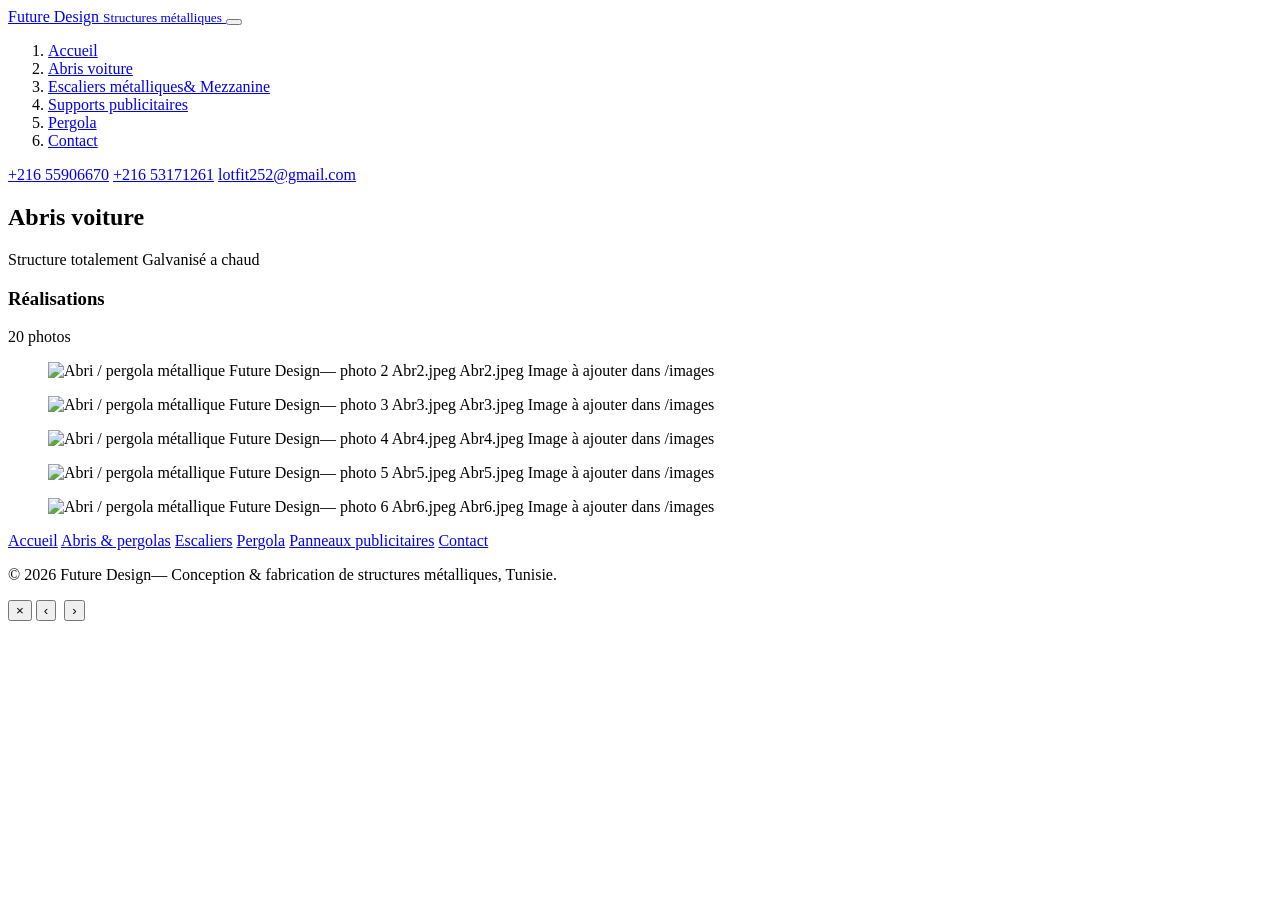
==== abris.html @ bcda87af "Add files via upload" ====
<!DOCTYPE html>
<html lang="fr">
<head>
<meta charset="UTF-8">
<meta name="viewport" content="width=device-width, initial-scale=1.0">
<title>Abris voiture  — Future Design</title>
<meta name="description" content="Abris voiture et pergolas métalliques conçus et fabriqués sur mesure par Future Design.">
<link rel="stylesheet" href="css/style.css">
<link rel="stylesheet" href="css/lightbox.css">
</head>
<body>
<header class="site-header">
  <div class="wrap">
    <a href="index.html" class="logo">
      <span>
        Future Design
        <small>Structures métalliques</small>
      </span>
    </a>
    <button class="burger" aria-expanded="false" aria-label="Ouvrir le menu">
      <span></span><span></span><span></span>
    </button>
  </div>
</header>

<div class="scrim"></div>
<nav class="nav-panel" aria-label="Menu principal">
  <ol>
    <li><a href="index.html">Accueil</a></li>
    <li><a href="abris.html">Abris voiture </a></li>
    <li><a href="escaliers.html">Escaliers métalliques&amp; Mezzanine</a></li>
    <li><a href="panneaux.html">Supports publicitaires</a></li>
    <li><a href="Pergola.html">Pergola</a></li>
    <li><a href="index.html#contact">Contact</a></li>
  </ol>
  <div class="nav-contact">
    <a href="tel:+21600000000">+216 55906670</a>
    <a href="tel:+21600000000">+216 53171261</a>
    <a href="mailto:contact@futurepub.tn">lotfit252@gmail.com</a>
  </div>
</nav>
<section class="page-band">
  <div class="wrap">
    <h1>Abris voiture </h1>
  </div>
</section>

<section class="intro">
  <div class="wrap">
    <p class="lede">Structure totalement Galvanisé a chaud </p>
    <div class="body">
    </div>
  </div>
</section>


<section>
  <div class="wrap">
    <div class="gallery-block">
      <div class="block-head">
        <h3>Réalisations</h3>
        <span class="count">20 photos</span>
      </div>
      <div class="gallery">
      <figure class="frame">
        <img src="images/Abr2.jpeg" alt="Abri / pergola métallique Future Design— photo 2" data-gallery loading="lazy">
        <span class="dim tl"></span><span class="dim br"></span>
        <span class="tag">Abr2.jpeg</span>
        <span class="ph-label">Abr2.jpeg</span>
        <span class="ph-hint">Image à ajouter dans /images</span>
      </figure>
      <figure class="frame">
        <img src="images/Abr3.jpeg" alt="Abri / pergola métallique Future Design— photo 3" data-gallery loading="lazy">
        <span class="dim tl"></span><span class="dim br"></span>
        <span class="tag">Abr3.jpeg</span>
        <span class="ph-label">Abr3.jpeg</span>
        <span class="ph-hint">Image à ajouter dans /images</span>
      </figure>
      <figure class="frame">
        <img src="images/Abr4.jpeg" alt="Abri / pergola métallique Future Design— photo 4" data-gallery loading="lazy">
        <span class="dim tl"></span><span class="dim br"></span>
        <span class="tag">Abr4.jpeg</span>
        <span class="ph-label">Abr4.jpeg</span>
        <span class="ph-hint">Image à ajouter dans /images</span>
      </figure>
      <figure class="frame">
        <img src="images/Abr5.jpeg" alt="Abri / pergola métallique Future Design— photo 5" data-gallery loading="lazy">
        <span class="dim tl"></span><span class="dim br"></span>
        <span class="tag">Abr5.jpeg</span>
        <span class="ph-label">Abr5.jpeg</span>
        <span class="ph-hint">Image à ajouter dans /images</span>
      </figure>
      <figure class="frame">
        <img src="images/Abr6.jpeg" alt="Abri / pergola métallique Future Design— photo 6" data-gallery loading="lazy">
        <span class="dim tl"></span><span class="dim br"></span>
        <span class="tag">Abr6.jpeg</span>
        <span class="ph-label">Abr6.jpeg</span>
        <span class="ph-hint">Image à ajouter dans /images</span>
      </figure>
      </div>
    </div>
  </div>
</section>
<footer>
  <div class="wrap">
    <div class="f-nav">
      <a href="index.html">Accueil</a>
      <a href="abris.html">Abris &amp; pergolas</a>
      <a href="escaliers.html">Escaliers</a>
      <a href="Pergola.html">Pergola</a>
      <a href="panneaux.html">Panneaux publicitaires</a>
      <a href="index.html#contact">Contact</a>
    </div>
    <p class="legal">© <span id="y"></span> Future Design— Conception &amp; fabrication de structures métalliques, Tunisie.</p>
  </div>
</footer>
<script>document.getElementById('y').textContent = new Date().getFullYear();</script>
<div class="lightbox" id="lightbox" aria-hidden="true">
  <button class="lb-close" aria-label="Fermer">&times;</button>
  <button class="lb-prev" aria-label="Photo précédente">&#8249;</button>
  <img class="lb-img" src="" alt="">
  <button class="lb-next" aria-label="Photo suivante">&#8250;</button>
  <div class="lb-counter"></div>
</div>
<script src="js/lightbox.js"></script>
<script src="js/script.js"></script>
</body>
</html>
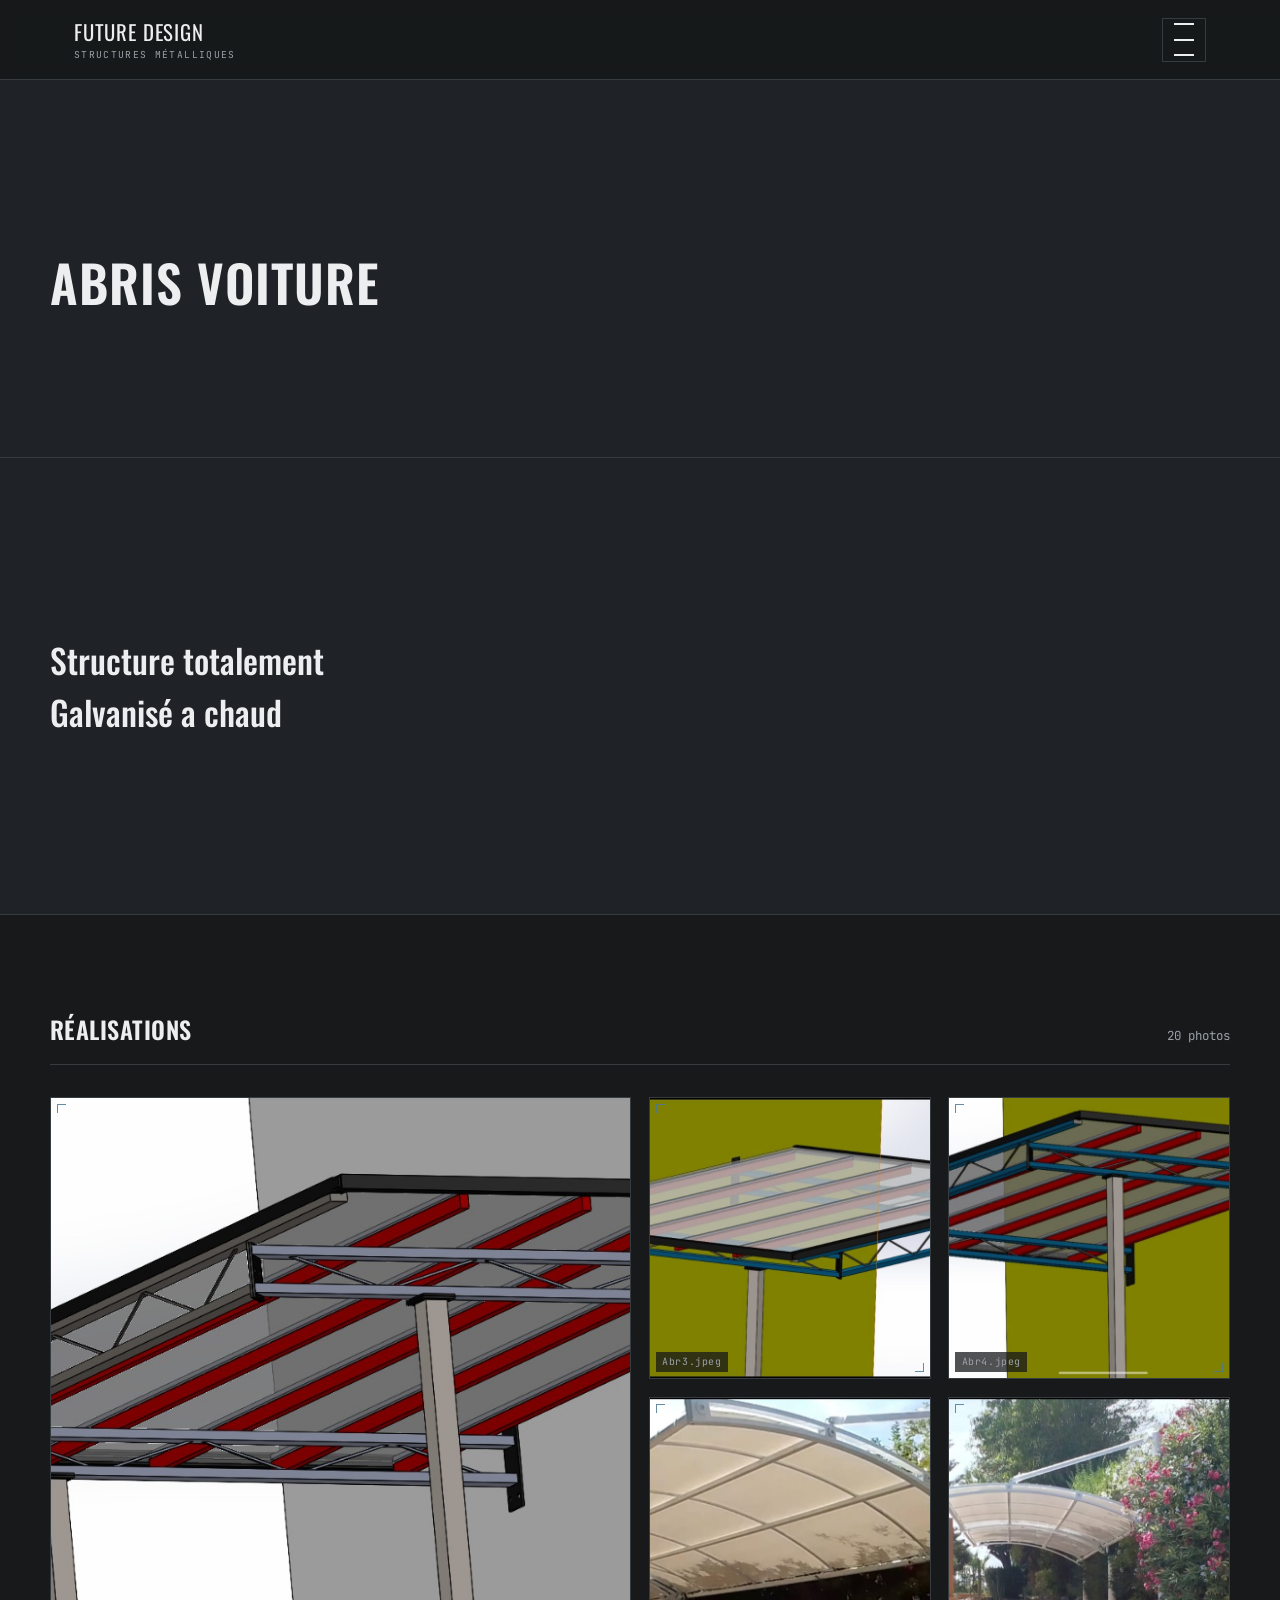
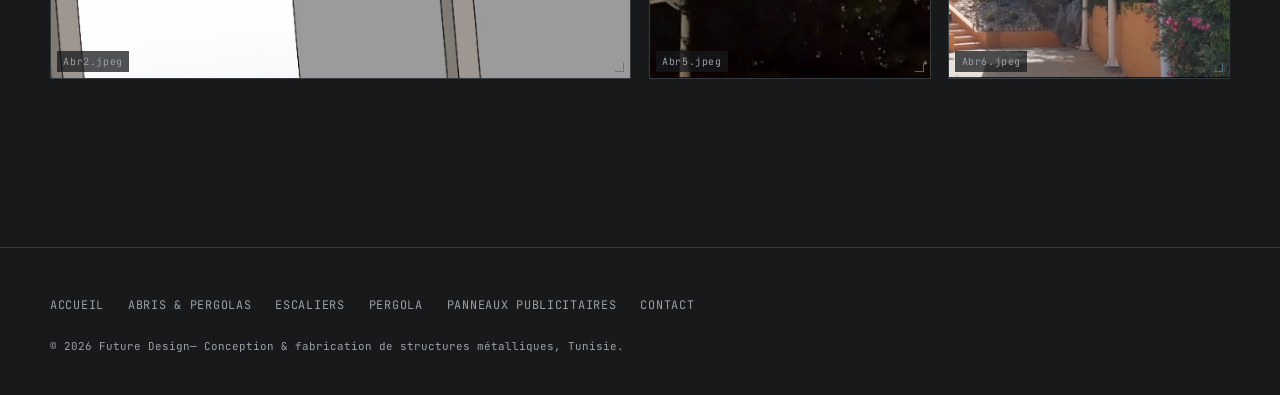
==== commit 86e8fc53: "Update abris.html" ====
--- a/abris.html
+++ b/abris.html
@@ -36,8 +36,11 @@
   <div class="nav-contact">
     <a href="tel:+21600000000">+216 55906670</a>
     <a href="tel:+21600000000">+216 53171261</a>
+    <a href="tel:+21600000000">+216 54610612</a>
     <a href="mailto:contact@futurepub.tn">lotfit252@gmail.com</a>
+    <a href="mailto:contact@futurepub.tn">Medsalahsaafi250@gmail.com</a>
   </div>
+</nav>
 </nav>
 <section class="page-band">
   <div class="wrap">
--- a/css/style.css
+++ b/css/style.css
@@ -0,0 +1,331 @@
+/* ==========================================================================
+   FUTURE PUB — Structures métalliques sur mesure
+   Design system : atelier / plaque signalétique / trait de cotation
+   ========================================================================== */
+
+@import url('https://fonts.googleapis.com/css2?family=Oswald:wght@400;500;600;700&family=Work+Sans:wght@400;500;600&family=JetBrains+Mono:wght@400;500&display=swap');
+
+:root{
+  --bg:        #17191b;
+  --surface:   #1f2226;
+  --surface-2: #262a2f;
+  --line:      #363b40;
+  --text:      #eceeef;
+  --text-dim:  #9aa1a8;
+  --accent:    #ff5a1f;   /* orange sécurité */
+  --accent-2:  #4c7896;   /* bleu acier */
+  --hazard:    #f2b705;   /* jaune balisage, usage rare */
+
+  --f-display: 'Oswald', sans-serif;
+  --f-body: 'Work Sans', sans-serif;
+  --f-mono: 'JetBrains Mono', monospace;
+
+  --radius: 2px;
+}
+
+*{ box-sizing:border-box; margin:0; padding:0; }
+html{ scroll-behavior:smooth; }
+body{
+  background:var(--bg);
+  color:var(--text);
+  font-family:var(--f-body);
+  line-height:1.55;
+  -webkit-font-smoothing:antialiased;
+}
+img{ display:block; max-width:100%; }
+a{ color:inherit; text-decoration:none; }
+ul{ list-style:none; }
+section{ padding:6rem 1.5rem; }
+.wrap{ max-width:1180px; margin:0 auto; }
+
+h1,h2,h3{ font-family:var(--f-display); text-transform:uppercase; letter-spacing:.02em; font-weight:600; }
+
+:focus-visible{ outline:2px solid var(--accent); outline-offset:3px; }
+
+/* ---------- eyebrow / mono labels (rappel des plaques signalétiques) ---------- */
+.eyebrow{
+  display:inline-flex; align-items:center; gap:.6rem;
+  font-family:var(--f-mono); font-size:.72rem; letter-spacing:.18em;
+  text-transform:uppercase; color:var(--accent);
+}
+.eyebrow::before{ content:''; width:22px; height:1px; background:var(--accent); }
+
+/* ==========================================================================
+   HEADER / NAV — plaque boulonnée
+   ========================================================================== */
+.site-header{
+  position:sticky; top:0; z-index:100;
+  background:rgba(23,25,27,.92);
+  backdrop-filter:blur(6px);
+  border-bottom:1px solid var(--line);
+}
+.site-header .wrap{
+  display:flex; align-items:center; justify-content:space-between;
+  padding:1rem 1.5rem; max-width:1180px; margin:0 auto;
+}
+.logo{
+  font-family:var(--f-display); font-size:1.3rem; text-transform:uppercase;
+  letter-spacing:.04em; display:flex; align-items:center; gap:.6rem;
+}
+.logo .mark{
+  width:34px; height:34px; border:2px solid var(--accent);
+  display:grid; place-items:center; font-family:var(--f-mono);
+  font-size:.75rem; color:var(--accent); transform:rotate(45deg);
+  flex-shrink:0;
+}
+.logo .mark span{ transform:rotate(-45deg); }
+.logo small{
+  display:block; font-family:var(--f-mono); font-size:.6rem;
+  letter-spacing:.14em; color:var(--text-dim); text-transform:uppercase;
+}
+
+.burger{
+  width:44px; height:44px; display:grid; place-items:center;
+  background:transparent; border:1px solid var(--line); cursor:pointer;
+  gap:5px; flex-direction:column;
+}
+.burger span{ width:20px; height:2px; background:var(--text); display:block; transition:.25s; }
+.burger[aria-expanded="true"] span:nth-child(1){ transform:translateY(7px) rotate(45deg); }
+.burger[aria-expanded="true"] span:nth-child(2){ opacity:0; }
+.burger[aria-expanded="true"] span:nth-child(3){ transform:translateY(-7px) rotate(-45deg); }
+
+.nav-panel{
+  position:fixed; inset:0 0 0 auto; width:min(420px,90vw); height:100vh;
+  background:var(--surface); border-left:1px solid var(--line);
+  transform:translateX(100%); transition:transform .35s ease;
+  z-index:99; padding:6.5rem 2.5rem 2rem; overflow-y:auto;
+}
+.nav-panel.open{ transform:translateX(0); }
+.nav-panel ol{ counter-reset:navnum; list-style:none; }
+.nav-panel li{ counter-increment:navnum; border-top:1px solid var(--line); }
+.nav-panel li:last-child{ border-bottom:1px solid var(--line); }
+.nav-panel a{
+  display:flex; align-items:baseline; gap:1rem; padding:1.15rem 0;
+  font-family:var(--f-display); font-size:1.4rem; text-transform:uppercase;
+}
+.nav-panel a::before{
+  content:counter(navnum,decimal-leading-zero);
+  font-family:var(--f-mono); font-size:.85rem; color:var(--accent);
+}
+.nav-panel a:hover{ color:var(--accent); }
+.nav-panel .nav-contact{
+  margin-top:2.5rem; font-family:var(--f-mono); font-size:.85rem; color:var(--text-dim);
+}
+.nav-panel .nav-contact a{ color:var(--accent-2); display:block; margin-top:.35rem; }
+
+.scrim{
+  position:fixed; inset:0; background:rgba(0,0,0,.55); opacity:0;
+  pointer-events:none; transition:opacity .35s ease; z-index:98;
+}
+.scrim.open{ opacity:1; pointer-events:auto; }
+
+/* ==========================================================================
+   HERO
+   ========================================================================== */
+.hero{
+  min-height:88vh; display:flex; align-items:flex-end;
+  padding:2rem 1.5rem 4rem;
+  background:
+    linear-gradient(180deg, rgba(23,25,27,.2) 0%, rgba(23,25,27,.96) 92%),
+    repeating-linear-gradient(135deg, #1c1f22 0 2px, #191b1d 2px 42px);
+  border-bottom:1px solid var(--line);
+  position:relative; overflow:hidden;
+}
+.hero::before{
+  content:''; position:absolute; top:0; right:0; width:38%; height:100%;
+  background-image:
+    linear-gradient(var(--line) 1px, transparent 1px),
+    linear-gradient(90deg, var(--line) 1px, transparent 1px);
+  background-size:40px 40px; opacity:.35;
+  mask-image:linear-gradient(to left, black, transparent);
+}
+.hero .wrap{ position:relative; }
+.hero h1{
+  font-size:clamp(2.4rem, 6.5vw, 5.2rem); line-height:.98; max-width:14ch;
+  margin:1.2rem 0 1.4rem;
+}
+.hero h1 em{ font-style:normal; color:var(--accent); }
+.hero p{ max-width:46ch; color:var(--text-dim); font-size:1.05rem; }
+.hero .cta-row{ display:flex; gap:1rem; margin-top:2.2rem; flex-wrap:wrap; }
+
+.btn{
+  font-family:var(--f-mono); font-size:.78rem; letter-spacing:.1em;
+  text-transform:uppercase; padding:.95rem 1.6rem; border:1px solid var(--line);
+  display:inline-flex; align-items:center; gap:.6rem; transition:.2s;
+}
+.btn.primary{ background:var(--accent); border-color:var(--accent); color:#181818; font-weight:600; }
+.btn.primary:hover{ background:#ff7238; }
+.btn.ghost:hover{ border-color:var(--accent); color:var(--accent); }
+
+/* data plate strip under hero */
+.specs{
+  border-top:1px solid var(--line); border-bottom:1px solid var(--line);
+  background:var(--surface);
+}
+.specs .wrap{
+  display:grid; grid-template-columns:repeat(auto-fit,minmax(150px,1fr));
+}
+.specs .item{
+  padding:1.4rem 1.6rem; border-left:1px solid var(--line);
+  font-family:var(--f-mono);
+}
+.specs .item:first-child{ border-left:none; }
+.specs .item b{
+  display:block; font-family:var(--f-display); font-size:1.6rem; color:var(--accent);
+  text-transform:none;
+}
+.specs .item span{ font-size:.72rem; color:var(--text-dim); letter-spacing:.08em; text-transform:uppercase; }
+
+/* ==========================================================================
+   SECTIONS génériques
+   ========================================================================== */
+.section-head{ max-width:60ch; margin-bottom:3rem; }
+.section-head h2{ font-size:clamp(1.8rem,3.6vw,2.6rem); margin:.8rem 0 1rem; }
+.section-head p{ color:var(--text-dim); }
+
+/* services grid (page accueil) — plaques boulonnées */
+.plates{ display:grid; grid-template-columns:repeat(auto-fit,minmax(250px,1fr)); gap:1px; background:var(--line); border:1px solid var(--line); }
+.plate{
+  background:var(--surface); padding:2.2rem 1.8rem; position:relative;
+  transition:.25s; min-height:230px; display:flex; flex-direction:column;
+}
+.plate:hover{ background:var(--surface-2); }
+.plate .rivets{ position:absolute; inset:10px; pointer-events:none; }
+.plate .rivets i{ position:absolute; width:5px; height:5px; border-radius:50%; background:var(--line); }
+.plate .rivets i:nth-child(1){ top:0; left:0; }
+.plate .rivets i:nth-child(2){ top:0; right:0; }
+.plate .rivets i:nth-child(3){ bottom:0; left:0; }
+.plate .rivets i:nth-child(4){ bottom:0; right:0; }
+.plate .num{ font-family:var(--f-mono); color:var(--accent); font-size:.8rem; letter-spacing:.1em; }
+.plate h3{ font-size:1.4rem; margin:1rem 0 .7rem; }
+.plate p{ color:var(--text-dim); font-size:.92rem; flex:1; }
+.plate .go{ font-family:var(--f-mono); font-size:.72rem; letter-spacing:.08em; text-transform:uppercase; margin-top:1.2rem; color:var(--accent-2); }
+.plate:hover .go{ color:var(--accent); }
+
+/* about / intro paragraph blocks used on sub-pages */
+.intro{ border-bottom:1px solid var(--line); background:var(--surface); }
+.intro .wrap{ display:grid; grid-template-columns:1fr; gap:2rem; padding:5rem 0; }
+.intro .lede{ font-family:var(--f-display); font-size:clamp(1.5rem,3vw,2.1rem); max-width:22ch; text-transform:none; letter-spacing:0; font-weight:500; }
+.intro .body p{ color:var(--text-dim); max-width:60ch; margin-bottom:1rem; }
+@media(min-width:900px){
+  .intro .wrap{ grid-template-columns:1fr 1.3fr; align-items:start; }
+}
+
+/* about text on homepage */
+.about .wrap{ display:grid; gap:3rem; }
+@media(min-width:900px){ .about .wrap{ grid-template-columns:.9fr 1.1fr; } }
+.about-figure{
+  aspect-ratio:4/5; border:1px solid var(--line); position:relative;
+  background:
+    repeating-linear-gradient(45deg, var(--surface-2) 0 2px, var(--surface) 2px 14px);
+}
+.about-figure .corner{ position:absolute; width:16px; height:16px; border:2px solid var(--accent); }
+.about-figure .corner.tl{ top:-1px; left:-1px; border-right:none; border-bottom:none; }
+.about-figure .corner.br{ bottom:-1px; right:-1px; border-left:none; border-top:none; }
+.about-body p{ color:var(--text-dim); margin-bottom:1.1rem; }
+.stats-row{ display:flex; gap:2rem; margin-top:2rem; flex-wrap:wrap; }
+.stats-row div b{ font-family:var(--f-display); font-size:2rem; color:var(--accent); display:block; }
+.stats-row div span{ font-family:var(--f-mono); font-size:.7rem; color:var(--text-dim); text-transform:uppercase; letter-spacing:.08em; }
+
+/* ==========================================================================
+   GALERIES — trait de cotation autour de chaque photo
+   ========================================================================== */
+.gallery-block{ margin-bottom:4.5rem; }
+.gallery-block .block-head{
+  display:flex; align-items:baseline; justify-content:space-between; gap:1rem;
+  border-bottom:1px solid var(--line); padding-bottom:1rem; margin-bottom:2rem; flex-wrap:wrap;
+}
+.gallery-block .block-head h3{ font-size:1.5rem; }
+.gallery-block .block-head .count{ font-family:var(--f-mono); color:var(--text-dim); font-size:.78rem; }
+
+.gallery{
+  display:grid; gap:1.1rem;
+  grid-template-columns:repeat(4,1fr);
+}
+@media(max-width:900px){ .gallery{ grid-template-columns:repeat(2,1fr); } }
+@media(max-width:520px){ .gallery{ grid-template-columns:1fr; } }
+
+/* motif "photo mosaïque" : quelques vignettes plus larges, réparties régulièrement */
+.gallery .frame:nth-child(6n+1){ grid-column:span 2; grid-row:span 2; }
+
+.frame{
+  position:relative; aspect-ratio:1/1; border:1px solid var(--line); overflow:hidden;
+  background:var(--surface);
+}
+.gallery .frame:nth-child(6n+1){ aspect-ratio:auto; }
+.frame img{ width:100%; height:100%; object-fit:cover; display:block; }
+.frame .dim{ position:absolute; width:9px; height:9px; border:1px solid var(--accent-2); opacity:.85; }
+.frame .dim.tl{ top:6px; left:6px; border-right:none; border-bottom:none; }
+.frame .dim.br{ bottom:6px; right:6px; border-left:none; border-top:none; }
+.frame .tag{
+  position:absolute; left:6px; bottom:6px; font-family:var(--f-mono); font-size:.62rem;
+  letter-spacing:.06em; color:var(--text-dim); background:rgba(23,25,27,.75); padding:.15rem .4rem;
+  z-index:2;
+}
+
+/* placeholder state — affiché tant que le fichier image n'existe pas */
+.frame.img-missing{
+  display:flex; flex-direction:column; align-items:center; justify-content:center; gap:.5rem;
+  background:
+    repeating-linear-gradient(45deg, var(--surface-2) 0 2px, var(--surface) 2px 16px);
+}
+.frame.img-missing img{ display:none; }
+.frame.img-missing .ph-label{
+  display:block; font-family:var(--f-mono); font-size:.72rem; color:var(--accent);
+  letter-spacing:.05em;
+}
+.frame.img-missing .ph-hint{
+  display:block; font-family:var(--f-mono); font-size:.58rem; color:var(--text-dim);
+  text-align:center; padding:0 .6rem;
+}
+.frame .ph-label, .frame .ph-hint{ display:none; }
+
+/* ==========================================================================
+   BANDE DE BALISAGE (diagonale) — élément signature, usage unique
+   ========================================================================== */
+.hazard-strip{
+  height:14px;
+  background:repeating-linear-gradient(135deg, var(--hazard) 0 18px, #17191b 18px 36px);
+}
+
+/* ==========================================================================
+   CONTACT / CTA
+   ========================================================================== */
+.contact{ background:var(--surface); border-top:1px solid var(--line); }
+.contact .wrap{ display:grid; gap:2.5rem; }
+@media(min-width:900px){ .contact .wrap{ grid-template-columns:1fr 1fr; } }
+.contact-card{ border:1px solid var(--line); padding:2rem; background:var(--bg); }
+.contact-card h3{ font-size:1.1rem; margin-bottom:1.3rem; }
+.contact-list li{ display:flex; gap:.9rem; padding:.7rem 0; border-top:1px solid var(--line); font-size:.92rem; }
+.contact-list li:first-child{ border-top:none; }
+.contact-list b{ font-family:var(--f-mono); font-size:.68rem; color:var(--accent); text-transform:uppercase; letter-spacing:.08em; min-width:6.5rem; }
+.contact-list a:hover{ color:var(--accent); }
+
+form.quote{ display:grid; gap:1rem; }
+form.quote input, form.quote select, form.quote textarea{
+  width:100%; background:var(--bg); border:1px solid var(--line); color:var(--text);
+  padding:.85rem 1rem; font-family:var(--f-body); font-size:.92rem;
+}
+form.quote label{ font-family:var(--f-mono); font-size:.68rem; text-transform:uppercase; letter-spacing:.08em; color:var(--text-dim); display:block; margin-bottom:.4rem; }
+form.quote textarea{ resize:vertical; min-height:110px; }
+form.quote button{ justify-self:start; margin-top:.4rem; background:var(--accent); border:1px solid var(--accent); color:#181818; font-family:var(--f-mono); font-size:.78rem; letter-spacing:.1em; text-transform:uppercase; padding:.95rem 1.8rem; cursor:pointer; }
+form.quote button:hover{ background:#ff7238; }
+
+/* ==========================================================================
+   FOOTER
+   ========================================================================== */
+footer{ padding:3rem 1.5rem 2.5rem; border-top:1px solid var(--line); }
+footer .wrap{ display:flex; flex-wrap:wrap; justify-content:space-between; gap:1.5rem; align-items:center; }
+footer .f-nav{ display:flex; gap:1.5rem; flex-wrap:wrap; font-family:var(--f-mono); font-size:.74rem; text-transform:uppercase; letter-spacing:.06em; color:var(--text-dim); }
+footer .f-nav a:hover{ color:var(--accent); }
+footer .legal{ font-family:var(--f-mono); font-size:.68rem; color:var(--text-dim); }
+
+/* breadcrumb-ish page title band used on sub-pages */
+.page-band{ border-bottom:1px solid var(--line); background:var(--surface); }
+.page-band .wrap{ padding:3.4rem 0 2.4rem; }
+.page-band h1{ font-size:clamp(2rem,5vw,3.2rem); margin-top:.8rem; }
+
+@media (prefers-reduced-motion:reduce){
+  html{ scroll-behavior:auto; }
+  .nav-panel, .burger span, .scrim{ transition:none; }
+}
